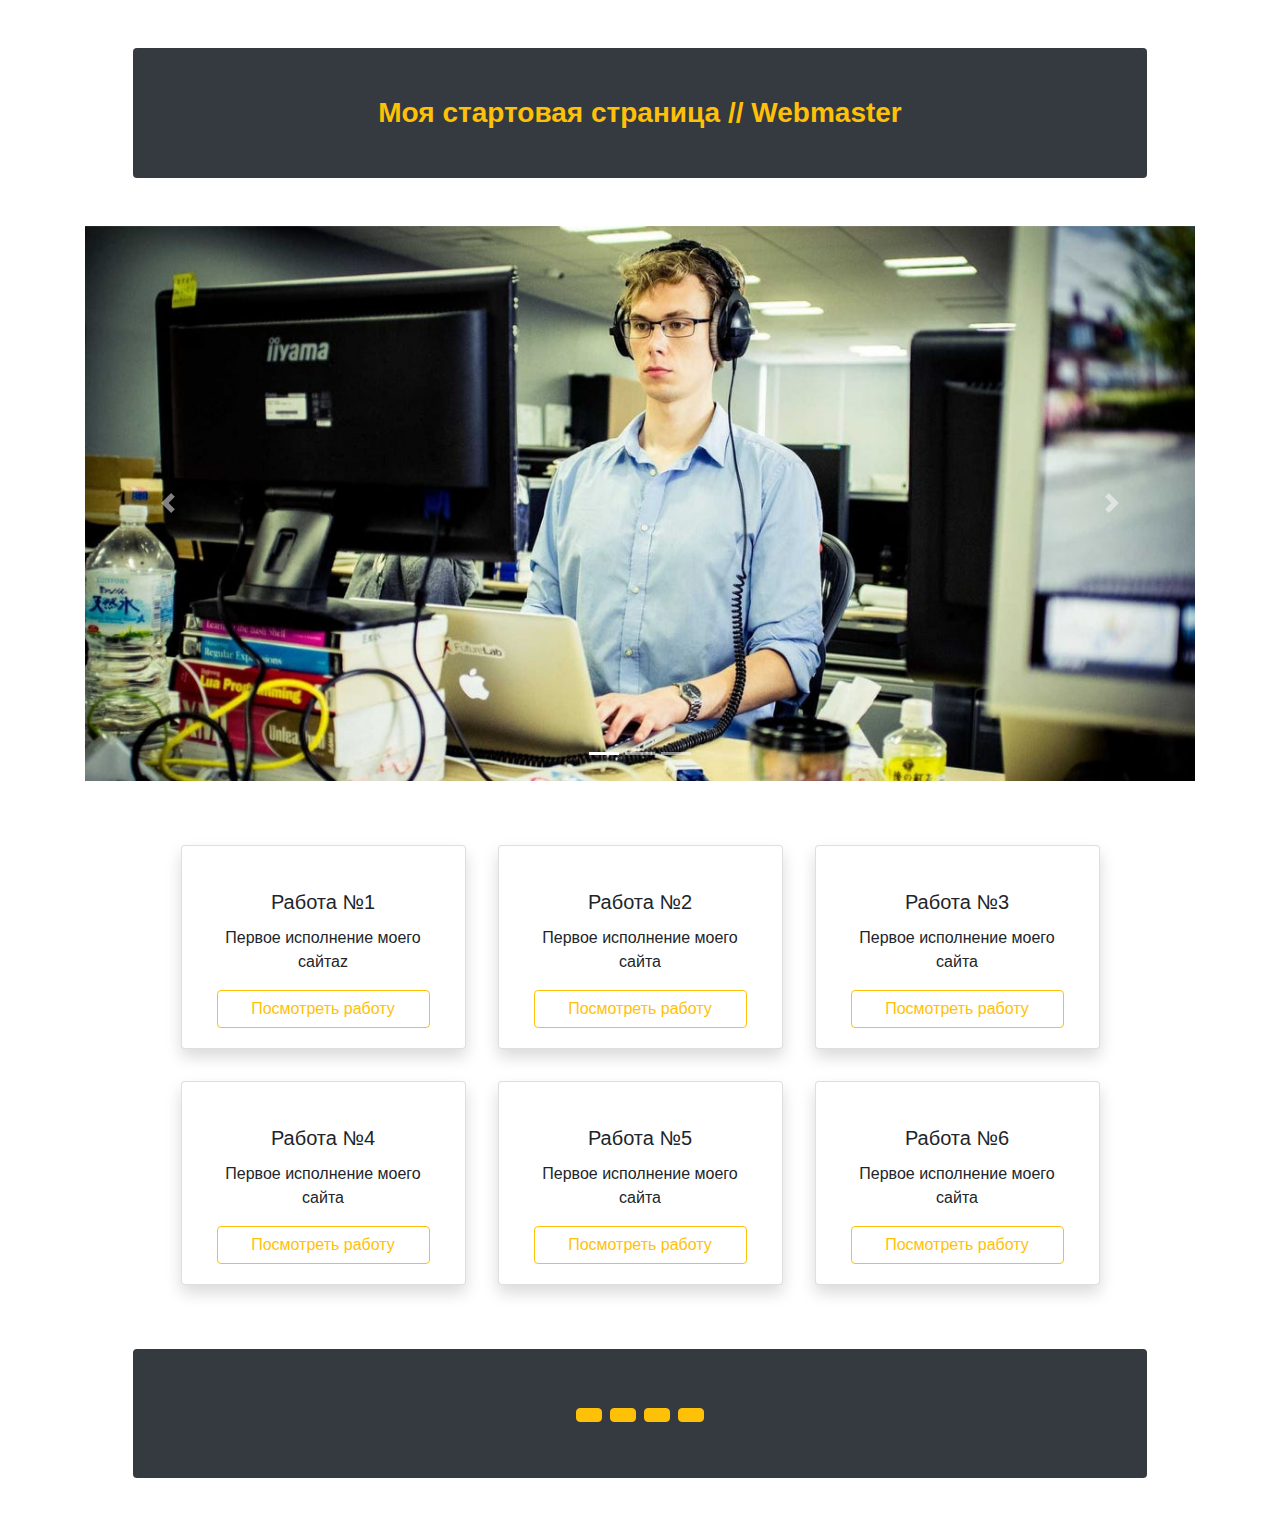
==== index.html @ 1a94fa7c "Add files via upload" ====
<!doctype html>
<html lang="ru">

<head>
  <!-- Required meta tags -->
  <meta charset="utf-8">
  <meta name="viewport" content="width=device-width, initial-scale=1, shrink-to-fit=no">

  <!-- Bootstrap CSS -->
  <link rel="stylesheet" href="https://stackpath.bootstrapcdn.com/bootstrap/4.3.1/css/bootstrap.min.css"
    integrity="sha384-ggOyR0iXCbMQv3Xipma34MD+dH/1fQ784/j6cY/iJTQUOhcWr7x9JvoRxT2MZw1T" crossorigin="anonymous">
  <!-- подключаем иконочный шрифт -->
  <link rel="stylesheet" href="https://use.fontawesome.com/releases/v5.8.1/css/all.css"
    integrity="sha384-50oBUHEmvpQ+1lW4y57PTFmhCaXp0ML5d60M1M7uH2+nqUivzIebhndOJK28anvf" crossorigin="anonymous">
  <title>Стартавая страница</title>
</head>

<body>
  <div class="container">
    <h1 class="font-weight-bold h3 text-center m-5 p-5 bg-dark text-warning rounded">
      <i class="fas fa-angle-double-left"></i>
      Моя стартовая страница // Webmaster
      <i class="fas fa-angle-double-right"></i>
    </h1>




    <div id="carouselExampleIndicators" class="carousel-fade carousel slide mb-5" data-ride="carousel">
      <ol class="carousel-indicators">
        <li data-target="#carouselExampleIndicators" data-slide-to="0" class="active"></li>
        <li data-target="#carouselExampleIndicators" data-slide-to="1"></li>
        <li data-target="#carouselExampleIndicators" data-slide-to="2"></li>
      </ol>
      <div class="carousel-inner">
        <div class="carousel-item active">
          <img src="img/1.jpg" class="d-block w-100" alt="...">
        </div>
        <div class="carousel-item">
          <img src="img/2.jpg" class="d-block w-100" alt="...">
        </div>
        <div class="carousel-item">
          <img src="img/3.jpg" class="d-block w-100" alt="...">
        </div>
      </div>
      <a class="carousel-control-prev" href="#carouselExampleIndicators" role="button" data-slide="prev">
        <span class="carousel-control-prev-icon" aria-hidden="true"></span>
        <span class="sr-only">Previous</span>
      </a>
      <a class="carousel-control-next" href="#carouselExampleIndicators" role="button" data-slide="next">
        <span class="carousel-control-next-icon" aria-hidden="true"></span>
        <span class="sr-only">Next</span>
      </a>
    </div>






    <div class="row d-flex justify-content-center">
      <div class="card col-md-3 text-center m-3 shadow">
        <i class="fas fa-address-card fa-7x mt-4 text-warning"></i>

        <div class="card-body">
          <h5 class="card-title">Работа №1</h5>
          <p class="card-text">Первое исполнение моего сайтаz</p>
          <a href="atrme16.github.io/laba6/index.html" class="stretched-link btn btn-outline-warning btn-block">Посмотреть работу</a>
        </div>
      </div>
      <div class="card col-md-3 text-center m-3 shadow">
        <i class="fas fa-address-card fa-7x mt-4 text-warning"></i>
        <div class="card-body">
          <h5 class="card-title">Работа №2</h5>
          <p class="card-text">Первое исполнение моего сайта</p>
          <a href="#" class="stretched-link btn btn-outline-warning btn-block">Посмотреть работу</a>
        </div>
      </div>
      <div class="card col-md-3 text-center m-3 shadow">
        <i class="fas fa-address-card fa-7x mt-4 text-warning"></i>
        <div class="card-body">
          <h5 class="card-title">Работа №3</h5>
          <p class="card-text">Первое исполнение моего сайта</p>
          <a href="#" class="stretched-link btn btn-outline-warning btn-block">Посмотреть работу</a>
        </div>
      </div>
      <div class="card col-md-3 text-center m-3 shadow">
        <i class="fas fa-address-card fa-7x mt-4 text-warning"></i>
        <div class="card-body">
          <h5 class="card-title">Работа №4</h5>
          <p class="card-text">Первое исполнение моего сайта</p>
          <a href="#" class="stretched-link btn btn-outline-warning btn-block">Посмотреть работу</a>
        </div>
      </div>
      <div class="card col-md-3 text-center m-3 shadow">
        <i class="fas fa-address-card fa-7x mt-4 text-warning"></i>
        <div class="card-body">
          <h5 class="card-title">Работа №5</h5>
          <p class="card-text">Первое исполнение моего сайта</p>
          <a href="#" class="stretched-link btn btn-outline-warning btn-block">Посмотреть работу</a>
        </div>
      </div>
      <div class="card col-md-3 text-center m-3 shadow">
        <i class="fas fa-address-card fa-7x mt-4 text-warning"></i>
        <div class="card-body">
          <h5 class="card-title">Работа №6</h5>
          <p class="card-text">Первое исполнение моего сайта</p>
          <a href="#" class="stretched-link btn btn-outline-warning btn-block">Посмотреть работу</a>
        </div>
      </div>
    </div>
    <footer class="font-weight-bold h3 text-center m-5 p-5 bg-dark text-warning rounded">
      <a href="#"><i class="fab fa-telegram btn btn-warning"></i></a>
      <a href="#"><i class="fab fa-vk btn btn-warning"></i></a>
      <a href="#"><i class="fab fa-youtube btn btn-warning"></i></a>
      <a href="#"><i class="fab fa-instagram btn btn-warning"></i></a>
    </footer>
  </div>


  <!-- Optional JavaScript -->
  <!-- jQuery first, then Popper.js, then Bootstrap JS -->
  <script src="https://code.jquery.com/jquery-3.3.1.slim.min.js"
    integrity="sha384-q8i/X+965DzO0rT7abK41JStQIAqVgRVzpbzo5smXKp4YfRvH+8abtTE1Pi6jizo"
    crossorigin="anonymous"></script>
  <script src="https://cdnjs.cloudflare.com/ajax/libs/popper.js/1.14.7/umd/popper.min.js"
    integrity="sha384-UO2eT0CpHqdSJQ6hJty5KVphtPhzWj9WO1clHTMGa3JDZwrnQq4sF86dIHNDz0W1"
    crossorigin="anonymous"></script>
  <script src="https://stackpath.bootstrapcdn.com/bootstrap/4.3.1/js/bootstrap.min.js"
    integrity="sha384-JjSmVgyd0p3pXB1rRibZUAYoIIy6OrQ6VrjIEaFf/nJGzIxFDsf4x0xIM+B07jRM"
    crossorigin="anonymous"></script>
</body>

</html>
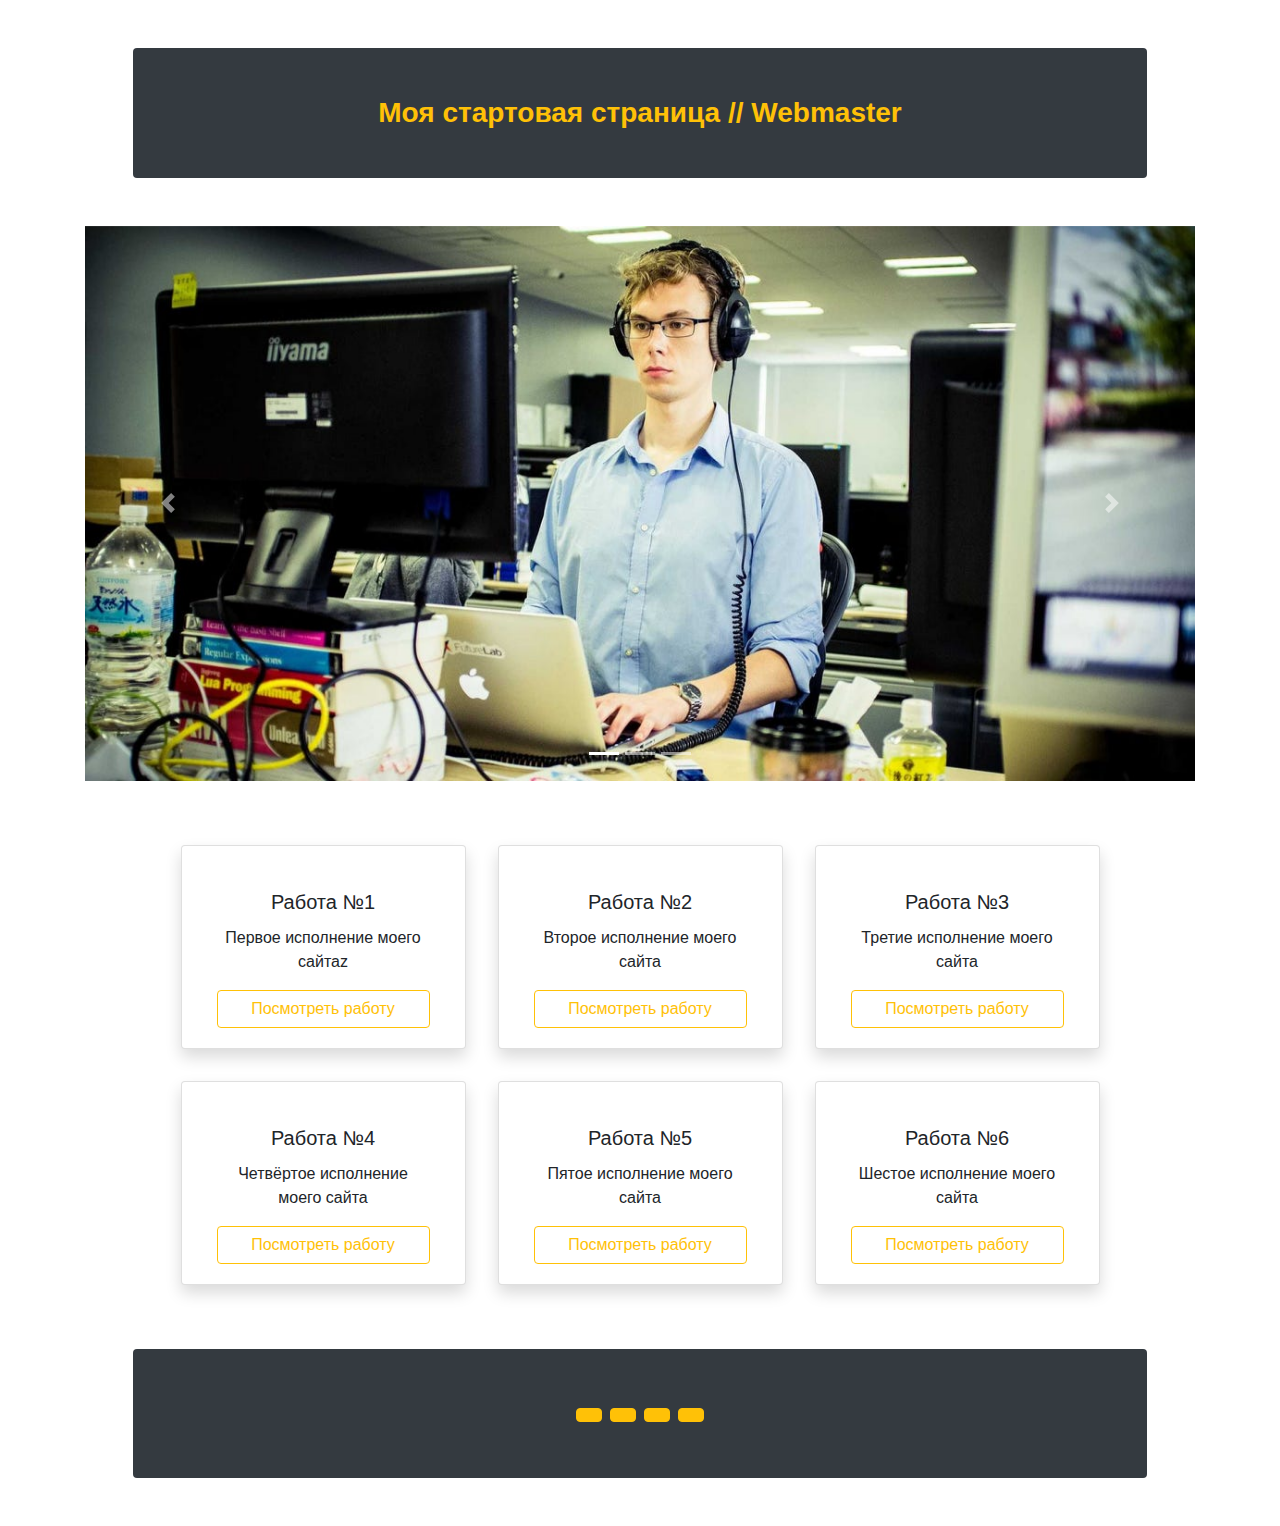
==== commit 6e352be5: "Add files via upload" ====
--- a/index.html
+++ b/index.html
@@ -72,40 +72,40 @@
         <i class="fas fa-address-card fa-7x mt-4 text-warning"></i>
         <div class="card-body">
           <h5 class="card-title">Работа №2</h5>
-          <p class="card-text">Первое исполнение моего сайта</p>
-          <a href="#" class="stretched-link btn btn-outline-warning btn-block">Посмотреть работу</a>
+          <p class="card-text">Второе исполнение моего сайта</p>
+          <a href="https://atrme16.github.io/laba7/index.html" class="stretched-link btn btn-outline-warning btn-block">Посмотреть работу</a>
         </div>
       </div>
       <div class="card col-md-3 text-center m-3 shadow">
         <i class="fas fa-address-card fa-7x mt-4 text-warning"></i>
         <div class="card-body">
           <h5 class="card-title">Работа №3</h5>
-          <p class="card-text">Первое исполнение моего сайта</p>
-          <a href="#" class="stretched-link btn btn-outline-warning btn-block">Посмотреть работу</a>
+          <p class="card-text">Третие исполнение моего сайта</p>
+          <a href="https://atrme16.github.io/laba8/index.html" class="stretched-link btn btn-outline-warning btn-block">Посмотреть работу</a>
         </div>
       </div>
       <div class="card col-md-3 text-center m-3 shadow">
         <i class="fas fa-address-card fa-7x mt-4 text-warning"></i>
         <div class="card-body">
           <h5 class="card-title">Работа №4</h5>
-          <p class="card-text">Первое исполнение моего сайта</p>
-          <a href="#" class="stretched-link btn btn-outline-warning btn-block">Посмотреть работу</a>
+          <p class="card-text">Четвёртое исполнение моего сайта</p>
+          <a href="https://atrme16.github.io/laba9/index.html" class="stretched-link btn btn-outline-warning btn-block">Посмотреть работу</a>
         </div>
       </div>
       <div class="card col-md-3 text-center m-3 shadow">
         <i class="fas fa-address-card fa-7x mt-4 text-warning"></i>
         <div class="card-body">
           <h5 class="card-title">Работа №5</h5>
-          <p class="card-text">Первое исполнение моего сайта</p>
-          <a href="#" class="stretched-link btn btn-outline-warning btn-block">Посмотреть работу</a>
+          <p class="card-text">Пятое исполнение моего сайта</p>
+          <a href="https://atrme16.github.io/laba10/index.html" class="stretched-link btn btn-outline-warning btn-block">Посмотреть работу</a>
         </div>
       </div>
       <div class="card col-md-3 text-center m-3 shadow">
         <i class="fas fa-address-card fa-7x mt-4 text-warning"></i>
         <div class="card-body">
           <h5 class="card-title">Работа №6</h5>
-          <p class="card-text">Первое исполнение моего сайта</p>
-          <a href="#" class="stretched-link btn btn-outline-warning btn-block">Посмотреть работу</a>
+          <p class="card-text">Шестое исполнение моего сайта</p>
+          <a href="atrme16.github.io/index.html" class="stretched-link btn btn-outline-warning btn-block">Посмотреть работу</a>
         </div>
       </div>
     </div>
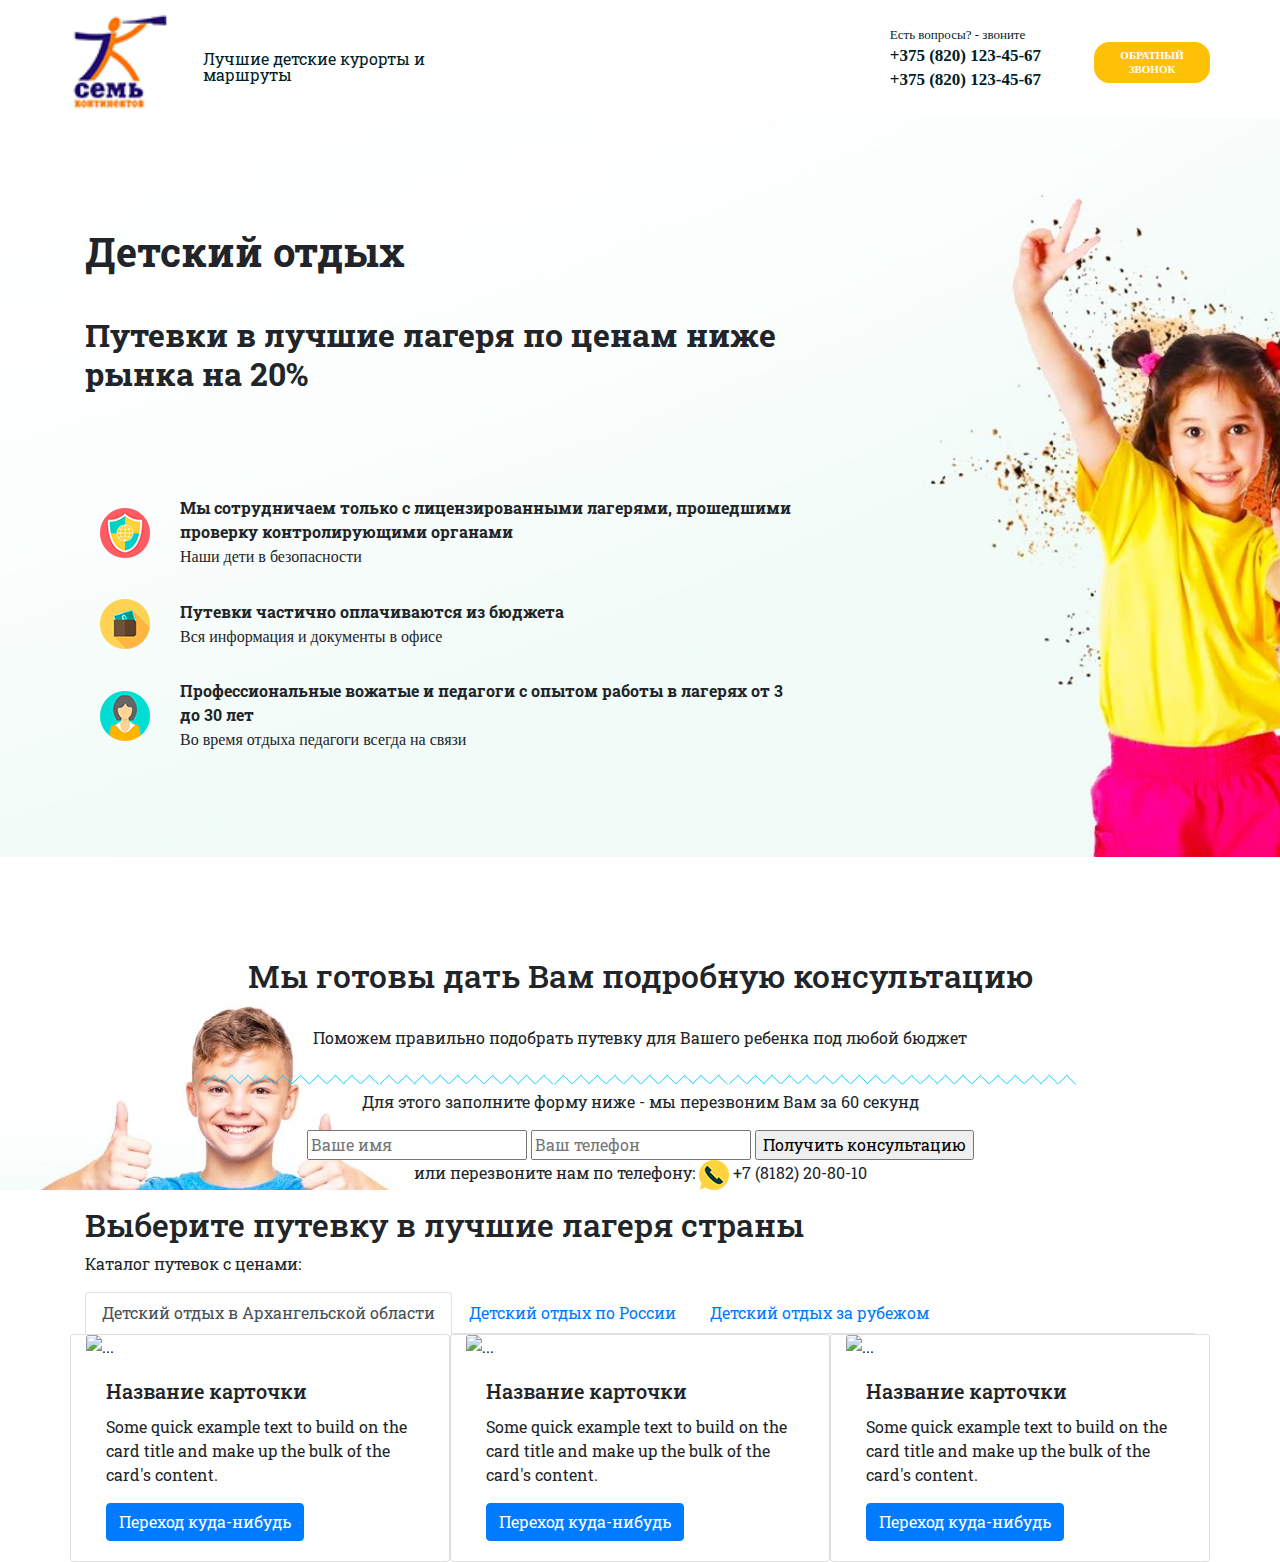
==== commit 0f4daf56: "Add files via upload" ====
--- a/index.html
+++ b/index.html
@@ -1,134 +1,338 @@
-<!doctype html>
+<!DOCTYPE html>
 <html lang="ru">
-
-<head>
-  <!-- Required meta tags -->
-  <meta charset="utf-8">
-  <meta name="viewport" content="width=device-width, initial-scale=1, shrink-to-fit=no">
-
-  <!-- Bootstrap CSS -->
-  <link rel="stylesheet" href="https://stackpath.bootstrapcdn.com/bootstrap/4.3.1/css/bootstrap.min.css"
-    integrity="sha384-ggOyR0iXCbMQv3Xipma34MD+dH/1fQ784/j6cY/iJTQUOhcWr7x9JvoRxT2MZw1T" crossorigin="anonymous">
-  <!-- подключаем иконочный шрифт -->
-  <link rel="stylesheet" href="https://use.fontawesome.com/releases/v5.8.1/css/all.css"
-    integrity="sha384-50oBUHEmvpQ+1lW4y57PTFmhCaXp0ML5d60M1M7uH2+nqUivzIebhndOJK28anvf" crossorigin="anonymous">
-  <title>Стартавая страница</title>
-</head>
-
-<body>
-  <div class="container">
-    <h1 class="font-weight-bold h3 text-center m-5 p-5 bg-dark text-warning rounded">
-      <i class="fas fa-angle-double-left"></i>
-      Моя стартовая страница // Webmaster
-      <i class="fas fa-angle-double-right"></i>
-    </h1>
-
-
-
-
-    <div id="carouselExampleIndicators" class="carousel-fade carousel slide mb-5" data-ride="carousel">
-      <ol class="carousel-indicators">
-        <li data-target="#carouselExampleIndicators" data-slide-to="0" class="active"></li>
-        <li data-target="#carouselExampleIndicators" data-slide-to="1"></li>
-        <li data-target="#carouselExampleIndicators" data-slide-to="2"></li>
-      </ol>
-      <div class="carousel-inner">
-        <div class="carousel-item active">
-          <img src="img/1.jpg" class="d-block w-100" alt="...">
-        </div>
-        <div class="carousel-item">
-          <img src="img/2.jpg" class="d-block w-100" alt="...">
-        </div>
-        <div class="carousel-item">
-          <img src="img/3.jpg" class="d-block w-100" alt="...">
-        </div>
-      </div>
-      <a class="carousel-control-prev" href="#carouselExampleIndicators" role="button" data-slide="prev">
-        <span class="carousel-control-prev-icon" aria-hidden="true"></span>
-        <span class="sr-only">Previous</span>
-      </a>
-      <a class="carousel-control-next" href="#carouselExampleIndicators" role="button" data-slide="next">
-        <span class="carousel-control-next-icon" aria-hidden="true"></span>
-        <span class="sr-only">Next</span>
-      </a>
-    </div>
-
-
-
-
-
-
-    <div class="row d-flex justify-content-center">
-      <div class="card col-md-3 text-center m-3 shadow">
-        <i class="fas fa-address-card fa-7x mt-4 text-warning"></i>
-
-        <div class="card-body">
-          <h5 class="card-title">Работа №1</h5>
-          <p class="card-text">Первое исполнение моего сайтаz</p>
-          <a href="atrme16.github.io/laba6/index.html" class="stretched-link btn btn-outline-warning btn-block">Посмотреть работу</a>
-        </div>
-      </div>
-      <div class="card col-md-3 text-center m-3 shadow">
-        <i class="fas fa-address-card fa-7x mt-4 text-warning"></i>
-        <div class="card-body">
-          <h5 class="card-title">Работа №2</h5>
-          <p class="card-text">Второе исполнение моего сайта</p>
-          <a href="https://atrme16.github.io/laba7/index.html" class="stretched-link btn btn-outline-warning btn-block">Посмотреть работу</a>
-        </div>
-      </div>
-      <div class="card col-md-3 text-center m-3 shadow">
-        <i class="fas fa-address-card fa-7x mt-4 text-warning"></i>
-        <div class="card-body">
-          <h5 class="card-title">Работа №3</h5>
-          <p class="card-text">Третие исполнение моего сайта</p>
-          <a href="https://atrme16.github.io/laba8/index.html" class="stretched-link btn btn-outline-warning btn-block">Посмотреть работу</a>
-        </div>
-      </div>
-      <div class="card col-md-3 text-center m-3 shadow">
-        <i class="fas fa-address-card fa-7x mt-4 text-warning"></i>
-        <div class="card-body">
-          <h5 class="card-title">Работа №4</h5>
-          <p class="card-text">Четвёртое исполнение моего сайта</p>
-          <a href="https://atrme16.github.io/laba9/index.html" class="stretched-link btn btn-outline-warning btn-block">Посмотреть работу</a>
-        </div>
-      </div>
-      <div class="card col-md-3 text-center m-3 shadow">
-        <i class="fas fa-address-card fa-7x mt-4 text-warning"></i>
-        <div class="card-body">
-          <h5 class="card-title">Работа №5</h5>
-          <p class="card-text">Пятое исполнение моего сайта</p>
-          <a href="https://atrme16.github.io/laba10/index.html" class="stretched-link btn btn-outline-warning btn-block">Посмотреть работу</a>
-        </div>
-      </div>
-      <div class="card col-md-3 text-center m-3 shadow">
-        <i class="fas fa-address-card fa-7x mt-4 text-warning"></i>
-        <div class="card-body">
-          <h5 class="card-title">Работа №6</h5>
-          <p class="card-text">Шестое исполнение моего сайта</p>
-          <a href="atrme16.github.io/index.html" class="stretched-link btn btn-outline-warning btn-block">Посмотреть работу</a>
+  <head>
+    <!-- Required meta tags -->
+    <meta charset="utf-8" />
+    <meta
+      name="viewport"
+      content="width=device-width, initial-scale=1, shrink-to-fit=no"
+    />
+
+    <!-- Bootstrap CSS -->
+    <link
+      rel="stylesheet"
+      href="https://stackpath.bootstrapcdn.com/bootstrap/4.4.1/css/bootstrap.min.css"
+      integrity="sha384-Vkoo8x4CGsO3+Hhxv8T/Q5PaXtkKtu6ug5TOeNV6gBiFeWPGFN9MuhOf23Q9Ifjh"
+      crossorigin="anonymous"
+    />
+
+    <!-- подключаем шрифт Google  -->
+    <link
+      href="https://fonts.googleapis.com/css2?family=Roboto+Slab:wght@900&display=swap"
+      rel="stylesheet"
+    />
+
+    <link rel="stylesheet" href="css/main.css" />
+
+    <!-- подключаю favicon -->
+    <link rel="icon" href="/favicon.ico" type="image/x-icon" />
+    <link rel="shortcut icon" href="/favicon.ico" type="image/x-icon" />
+
+    <title>Лучшие детские курорты и маршруты</title>
+  </head>
+
+  <body>
+    <!-- ============================================== start first -->
+    <div class="container first">
+      <div class="row justify-content-between align-items-center">
+        <div class="itemL">
+          <div class="row">
+            <div class="logo">
+              <a href="#">
+                <div class="row align-items-center">
+                  <img src="img/logo_7_kont_535.png" alt="" class="col-4" />
+                  <span class="col-8"> Лучшие детские курорты и маршруты</span>
+                </div>
+              </a>
+            </div>
+          </div>
+        </div>
+        <div class="itemR">
+          <div class="row">
+            <div class="phone col-7">
+              <p class="quest">Есть вопросы? - звоните</p>
+              <p><a href="tel:+3758201234567">+375 (820) 123-45-67</a></p>
+              <p><a href="tel:+3758201234567">+375 (820) 123-45-67</a></p>
+            </div>
+            <div class="call col-5">
+              <a href="#" class="btn btn-warning">ОБРАТНЫЙ ЗВОНОК</a>
+            </div>
+          </div>
         </div>
       </div>
     </div>
-    <footer class="font-weight-bold h3 text-center m-5 p-5 bg-dark text-warning rounded">
-      <a href="#"><i class="fab fa-telegram btn btn-warning"></i></a>
-      <a href="#"><i class="fab fa-vk btn btn-warning"></i></a>
-      <a href="#"><i class="fab fa-youtube btn btn-warning"></i></a>
-      <a href="#"><i class="fab fa-instagram btn btn-warning"></i></a>
-    </footer>
-  </div>
-
-
-  <!-- Optional JavaScript -->
-  <!-- jQuery first, then Popper.js, then Bootstrap JS -->
-  <script src="https://code.jquery.com/jquery-3.3.1.slim.min.js"
-    integrity="sha384-q8i/X+965DzO0rT7abK41JStQIAqVgRVzpbzo5smXKp4YfRvH+8abtTE1Pi6jizo"
-    crossorigin="anonymous"></script>
-  <script src="https://cdnjs.cloudflare.com/ajax/libs/popper.js/1.14.7/umd/popper.min.js"
-    integrity="sha384-UO2eT0CpHqdSJQ6hJty5KVphtPhzWj9WO1clHTMGa3JDZwrnQq4sF86dIHNDz0W1"
-    crossorigin="anonymous"></script>
-  <script src="https://stackpath.bootstrapcdn.com/bootstrap/4.3.1/js/bootstrap.min.js"
-    integrity="sha384-JjSmVgyd0p3pXB1rRibZUAYoIIy6OrQ6VrjIEaFf/nJGzIxFDsf4x0xIM+B07jRM"
-    crossorigin="anonymous"></script>
-</body>
-
-</html>+    <!-- ================================================== start bilbord -->
+    <div class="container-fluid bilbord">
+      <div class="container">
+        <div class="wraperMilenium">
+          <h1>Детский отдых</h1>
+          <h2>Путевки в лучшие лагеря по ценам ниже рынка на 20%</h2>
+          <div class="wrapperTab">
+            <table>
+              <tr>
+                <td><img src="img/shield.png" alt="" /></td>
+                <td>
+                  <strong>
+                    Мы сотрудничаем только с лицензированными лагерями,
+                    прошедшими проверку контролирующими органами</strong
+                  >
+                  <br />
+                  <span class="meText">Наши дети в безопасности</span>
+                </td>
+              </tr>
+              <tr>
+                <td><img src="img/wallet.png" alt="" /></td>
+                <td>
+                  <strong>Путевки частично оплачиваются из бюджета</strong>
+                  <br />
+                  <span class="meText">
+                    Вся информация и документы в офисе</span
+                  >
+                </td>
+              </tr>
+              <tr>
+                <td>
+                  <img src="img/girl.png" alt="" />
+                </td>
+                <td>
+                  <strong
+                    >Профессиональные вожатые и педагоги с опытом работы в
+                    лагерях от 3 до 30 лет</strong
+                  >
+                  <br />
+                  <span class="meText"
+                    >Во время отдыха педагоги всегда на связи</span
+                  >
+                </td>
+              </tr>
+            </table>
+          </div>
+        </div>
+      </div>
+    </div>
+
+    <!-- ------------------------------- форма заказ 1 ----------------- -->
+    <div class="container-fluide zakaz">
+      <div class="container">
+        <h2>Мы готовы дать Вам подробную консультацию</h2>
+        <p>
+          Поможем правильно подобрать путевку для Вашего ребенка под любой
+          бюджет
+        </p>
+        <img src="img/line.png" alt="" />
+
+        <form action="#" method="POST">
+          <p>Для этого заполните форму ниже - мы перезвоним Вам за 60 секунд</p>
+          <input
+            type="text"
+            id="zname"
+            class="zname"
+            name="zname"
+            placeholder="Ваше имя"
+          />
+          <input
+            type="tel"
+            id="ztel"
+            class="ztel"
+            name="ztel"
+            placeholder="Ваш телефон"
+          />
+          <input type="submit" value="Получить консультацию" class="zsubmit" />
+        </form>
+        <p class="meClass">
+          или перезвоните нам по телефону:
+          <img src="img/mobile-phone.png" alt="" class="zmobil" />
+          <span>+7 (8182) 20-80-10 </span>
+        </p>
+      </div>
+    </div>
+    <!-- -------------------------------- start voucher camp ----------------- -->
+    <div class="container voucherCamp">
+      <h2>Выберите путевку в лучшие лагеря страны</h2>
+      <p>Каталог путевок с ценами:</p>
+      <ul class="nav nav-tabs" id="myTab" role="tablist">
+        <li class="nav-item" role="presentation">
+          <a
+            class="nav-link active"
+            id="home-tab"
+            data-toggle="tab"
+            href="#home"
+            role="tab"
+            aria-controls="home"
+            aria-selected="true"
+            >Детский отдых в Архангельской области
+          </a>
+        </li>
+        <li class="nav-item" role="presentation">
+          <a
+            class="nav-link"
+            id="profile-tab"
+            data-toggle="tab"
+            href="#profile"
+            role="tab"
+            aria-controls="profile"
+            aria-selected="false"
+            >Детский отдых по России</a
+          >
+        </li>
+        <li class="nav-item" role="presentation">
+          <a
+            class="nav-link"
+            id="contact-tab"
+            data-toggle="tab"
+            href="#contact"
+            role="tab"
+            aria-controls="contact"
+            aria-selected="false"
+            >Детский отдых за рубежом</a
+          >
+        </li>
+      </ul>
+      <div class="tab-content" id="myTabContent">
+        <div
+          class="tab-pane fade show active"
+          id="home"
+          role="tabpanel"
+          aria-labelledby="home-tab"
+        >
+          <div class="row">
+            <div class="card itemCard1 col-4">
+              <img src="img/children1.jpeg" class="card-img-top" alt="..." />
+              <div class="card-body">
+                <h5 class="card-title">Название карточки</h5>
+                <p class="card-text">
+                  Some quick example text to build on the card title and make up
+                  the bulk of the card's content.
+                </p>
+                <a href="#" class="btn btn-primary">Переход куда-нибудь</a>
+              </div>
+            </div>
+            <div class="card itemCard2 col-4">
+              <img src="img/children1.jpeg" class="card-img-top" alt="..." />
+              <div class="card-body">
+                <h5 class="card-title">Название карточки</h5>
+                <p class="card-text">
+                  Some quick example text to build on the card title and make up
+                  the bulk of the card's content.
+                </p>
+                <a href="#" class="btn btn-primary">Переход куда-нибудь</a>
+              </div>
+            </div>
+            <div class="card itemCard3 col-4">
+              <img src="img/children1.jpeg" class="card-img-top" alt="..." />
+              <div class="card-body">
+                <h5 class="card-title">Название карточки</h5>
+                <p class="card-text">
+                  Some quick example text to build on the card title and make up
+                  the bulk of the card's content.
+                </p>
+                <a href="#" class="btn btn-primary">Переход куда-нибудь</a>
+              </div>
+            </div>
+          </div>
+        </div>
+        <div
+          class="tab-pane fade"
+          id="profile"
+          role="tabpanel"
+          aria-labelledby="profile-tab"
+        >
+          <div class="row">
+            <div class="card itemCard1 col-4">
+              <img src="img/children1.jpeg" class="card-img-top" alt="..." />
+              <div class="card-body">
+                <h5 class="card-title">Название карточки</h5>
+                <p class="card-text">
+                  Some quick example text to build on the card title and make up
+                  the bulk of the card's content.
+                </p>
+                <a href="#" class="btn btn-primary">Переход куда-нибудь</a>
+              </div>
+            </div>
+            <div class="card itemCard2 col-4">
+              <img src="img/children1.jpeg" class="card-img-top" alt="..." />
+              <div class="card-body">
+                <h5 class="card-title">Название карточки</h5>
+                <p class="card-text">
+                  Some quick example text to build on the card title and make up
+                  the bulk of the card's content.
+                </p>
+                <a href="#" class="btn btn-primary">Переход куда-нибудь</a>
+              </div>
+            </div>
+            <div class="card itemCard3 col-4">
+              <img src="img/children1.jpeg" class="card-img-top" alt="..." />
+              <div class="card-body">
+                <h5 class="card-title">Название карточки</h5>
+                <p class="card-text">
+                  Some quick example text to build on the card title and make up
+                  the bulk of the card's content.
+                </p>
+                <a href="#" class="btn btn-primary">Переход куда-нибудь</a>
+              </div>
+            </div>
+          </div>
+        </div>
+        <div
+          class="tab-pane fade"
+          id="contact"
+          role="tabpanel"
+          aria-labelledby="contact-tab"
+        >
+          <div class="row">
+            <div class="card itemCard1 col-4">
+              <img src="img/children1.jpeg" class="card-img-top" alt="..." />
+              <div class="card-body">
+                <h5 class="card-title">Название карточки</h5>
+                <p class="card-text">
+                  Some quick example text to build on the card title and make up
+                  the bulk of the card's content.
+                </p>
+                <a href="#" class="btn btn-primary">Переход куда-нибудь</a>
+              </div>
+            </div>
+            <div class="card itemCard2 col-4">
+              <img src="img/children1.jpeg" class="card-img-top" alt="..." />
+              <div class="card-body">
+                <h5 class="card-title">Название карточки</h5>
+                <p class="card-text">
+                  Some quick example text to build on the card title and make up
+                  the bulk of the card's content.
+                </p>
+                <a href="#" class="btn btn-primary">Переход куда-нибудь</a>
+              </div>
+            </div>
+            <div class="card itemCard3 col-4">
+              <img src="img/children1.jpeg" class="card-img-top" alt="..." />
+              <div class="card-body">
+                <h5 class="card-title">Название карточки</h5>
+                <p class="card-text">
+                  Some quick example text to build on the card title and make up
+                  the bulk of the card's content.
+                </p>
+                <a href="#" class="btn btn-primary">Переход куда-нибудь</a>
+              </div>
+            </div>
+          </div>
+        </div>
+      </div>
+    </div>
+    <!-- Optional JavaScript -->
+    <!-- jQuery first, then Popper.js, then Bootstrap JS -->
+    <script
+      src="https://code.jquery.com/jquery-3.4.1.slim.min.js"
+      integrity="sha384-J6qa4849blE2+poT4WnyKhv5vZF5SrPo0iEjwBvKU7imGFAV0wwj1yYfoRSJoZ+n"
+      crossorigin="anonymous"
+    ></script>
+    <script
+      src="https://cdn.jsdelivr.net/npm/popper.js@1.16.0/dist/umd/popper.min.js"
+      integrity="sha384-Q6E9RHvbIyZFJoft+2mJbHaEWldlvI9IOYy5n3zV9zzTtmI3UksdQRVvoxMfooAo"
+      crossorigin="anonymous"
+    ></script>
+    <script
+      src="https://stackpath.bootstrapcdn.com/bootstrap/4.4.1/js/bootstrap.min.js"
+      integrity="sha384-wfSDF2E50Y2D1uUdj0O3uMBJnjuUD4Ih7YwaYd1iqfktj0Uod8GCExl3Og8ifwB6"
+      crossorigin="anonymous"
+    ></script>
+  </body>
+</html>
--- a/css/main.css
+++ b/css/main.css
@@ -0,0 +1,110 @@
+/* общие настройка страницы -------------------------------- */
+body,
+* {
+  font-family: "Roboto Slab", serif;
+  font-size: 16px;
+}
+/* первая секция -------------------------------- */
+.logo a {
+  font-family: "Verdana";
+  font-size: 12px;
+  line-height: 16px;
+  font-weight: 400;
+  color: #001e28;
+  float: left;
+}
+
+.logo a:hover {
+  text-decoration: none;
+}
+
+.logo span {
+  padding-top: 15px;
+}
+
+.phone .quest {
+  font-family: "Verdana";
+  font-size: 13px;
+  line-height: 1.2em;
+  font-weight: 300;
+  color: #001e28;
+}
+
+.phone a {
+  font-family: "Roboto";
+  font-size: 17px;
+  line-height: 1.2em;
+  font-weight: 700;
+  color: #001e28;
+}
+
+.phone p {
+  margin: 0;
+}
+
+.call a {
+  font-family: "Verdana";
+  font-size: 11px;
+  line-height: 1.2em;
+  font-weight: 700;
+  color: #ffffff;
+  border-radius: 15px;
+  margin-top: 15px;
+}
+/* билборд -------------------------------- */
+.bilbord {
+  background-image: url("../img/safe_image_fon.jpg");
+  background-repeat: no-repeat;
+  background-size: cover;
+}
+
+.wraperMilenium {
+  max-width: 65%;
+}
+
+.wraperMilenium img {
+  /* padding: 0;
+  width: 50px !important;
+  height: 50px !important; */
+}
+
+.wraperMilenium li {
+  list-style-image: url("../img/girl.png");
+}
+
+.wraperMilenium h1,
+.wraperMilenium h2 {
+  font-weight: bold;
+}
+
+.wraperMilenium h1 {
+  padding-top: 110px;
+}
+
+.wraperMilenium h2 {
+  margin-top: 40px;
+}
+
+.wrapperTab {
+  padding: 80px 0 90px 0;
+}
+
+.wraperMilenium table td {
+  padding: 15px;
+}
+
+.meText {
+  font-family: "Verdana";
+}
+
+/* форма заказа -------------------------------- */
+.zakaz {
+  background-image: url("../img/safe_image.jpg");
+  background-repeat: no-repeat;
+  background-size: cover;
+  text-align: center;
+}
+
+.zakaz h2 {
+  margin: 100px auto 30px auto;
+}
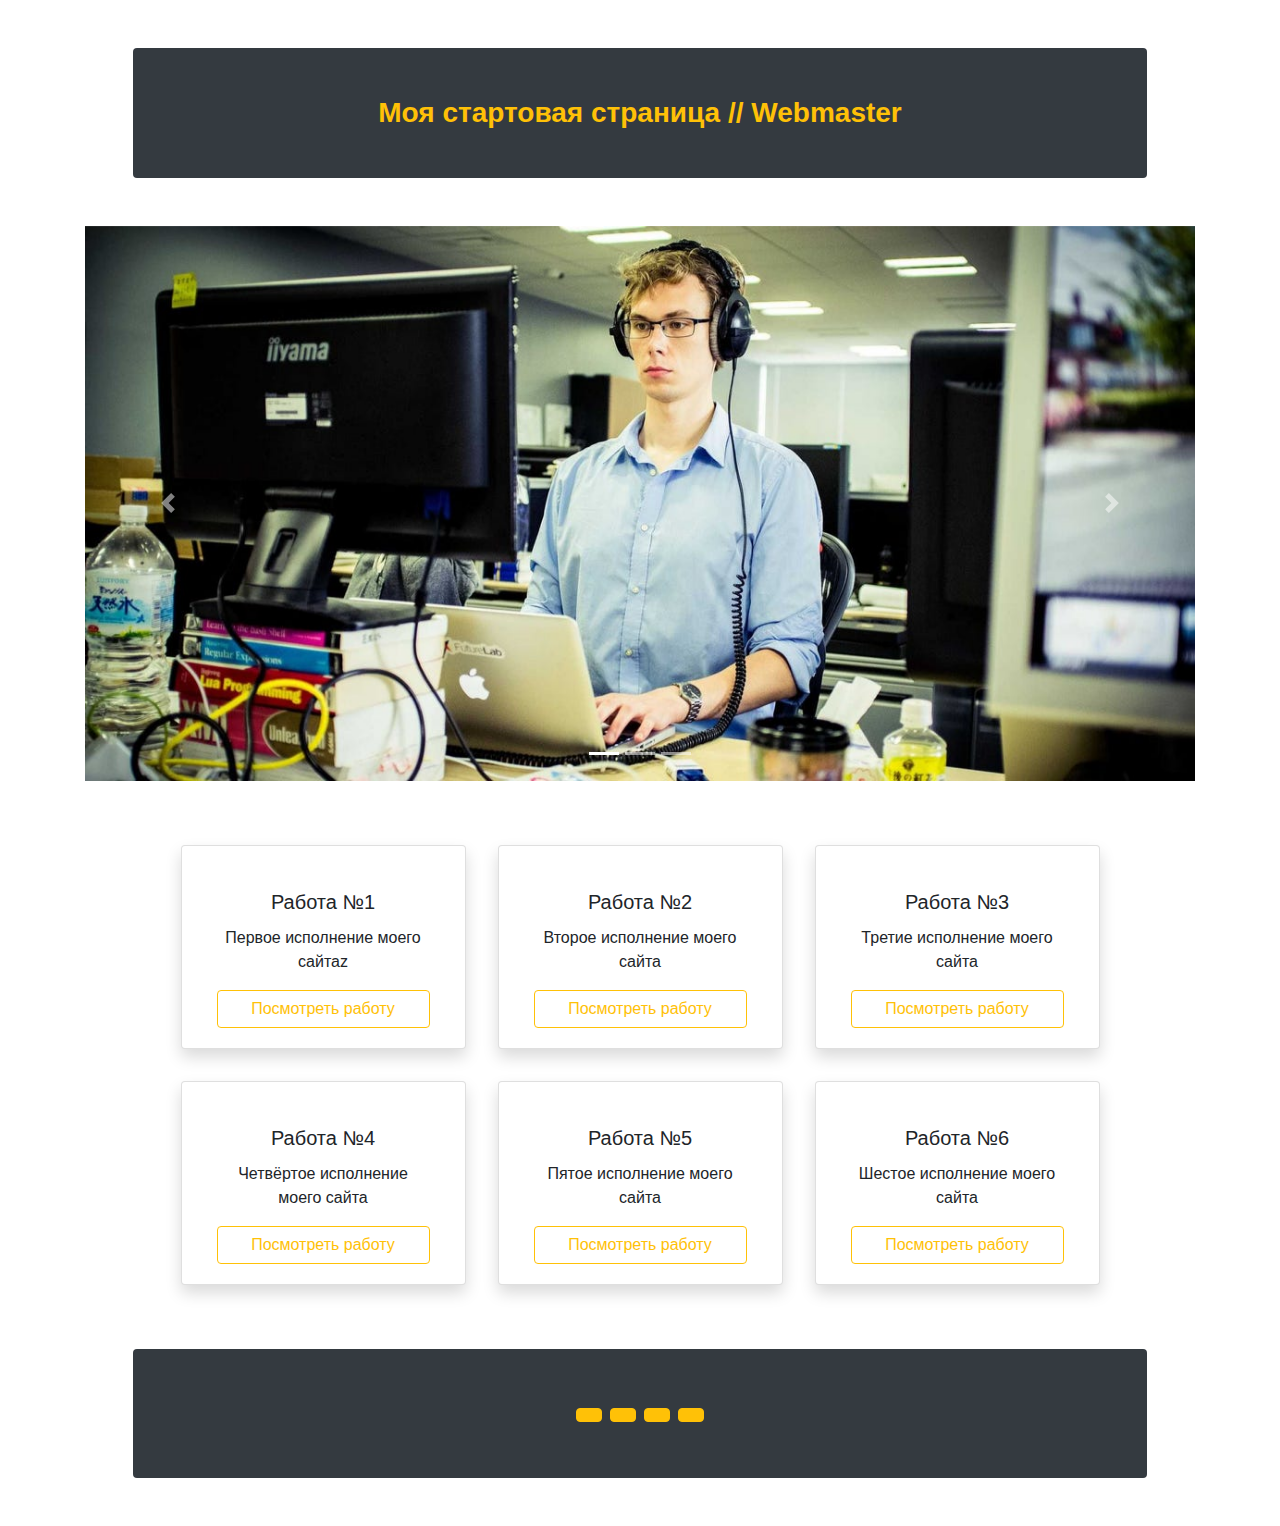
==== commit 5d941410: "Add files via upload" ====
--- a/index.html
+++ b/index.html
@@ -1,338 +1,134 @@
-<!DOCTYPE html>
+<!doctype html>
 <html lang="ru">
-  <head>
-    <!-- Required meta tags -->
-    <meta charset="utf-8" />
-    <meta
-      name="viewport"
-      content="width=device-width, initial-scale=1, shrink-to-fit=no"
-    />
 
-    <!-- Bootstrap CSS -->
-    <link
-      rel="stylesheet"
-      href="https://stackpath.bootstrapcdn.com/bootstrap/4.4.1/css/bootstrap.min.css"
-      integrity="sha384-Vkoo8x4CGsO3+Hhxv8T/Q5PaXtkKtu6ug5TOeNV6gBiFeWPGFN9MuhOf23Q9Ifjh"
-      crossorigin="anonymous"
-    />
+<head>
+  <!-- Required meta tags -->
+  <meta charset="utf-8">
+  <meta name="viewport" content="width=device-width, initial-scale=1, shrink-to-fit=no">
 
-    <!-- подключаем шрифт Google  -->
-    <link
-      href="https://fonts.googleapis.com/css2?family=Roboto+Slab:wght@900&display=swap"
-      rel="stylesheet"
-    />
+  <!-- Bootstrap CSS -->
+  <link rel="stylesheet" href="https://stackpath.bootstrapcdn.com/bootstrap/4.3.1/css/bootstrap.min.css"
+    integrity="sha384-ggOyR0iXCbMQv3Xipma34MD+dH/1fQ784/j6cY/iJTQUOhcWr7x9JvoRxT2MZw1T" crossorigin="anonymous">
+  <!-- подключаем иконочный шрифт -->
+  <link rel="stylesheet" href="https://use.fontawesome.com/releases/v5.8.1/css/all.css"
+    integrity="sha384-50oBUHEmvpQ+1lW4y57PTFmhCaXp0ML5d60M1M7uH2+nqUivzIebhndOJK28anvf" crossorigin="anonymous">
+  <title>Стартавая страница</title>
+</head>
 
-    <link rel="stylesheet" href="css/main.css" />
+<body>
+  <div class="container">
+    <h1 class="font-weight-bold h3 text-center m-5 p-5 bg-dark text-warning rounded">
+      <i class="fas fa-angle-double-left"></i>
+      Моя стартовая страница // Webmaster
+      <i class="fas fa-angle-double-right"></i>
+    </h1>
 
-    <!-- подключаю favicon -->
-    <link rel="icon" href="/favicon.ico" type="image/x-icon" />
-    <link rel="shortcut icon" href="/favicon.ico" type="image/x-icon" />
 
-    <title>Лучшие детские курорты и маршруты</title>
-  </head>
 
-  <body>
-    <!-- ============================================== start first -->
-    <div class="container first">
-      <div class="row justify-content-between align-items-center">
-        <div class="itemL">
-          <div class="row">
-            <div class="logo">
-              <a href="#">
-                <div class="row align-items-center">
-                  <img src="img/logo_7_kont_535.png" alt="" class="col-4" />
-                  <span class="col-8"> Лучшие детские курорты и маршруты</span>
-                </div>
-              </a>
-            </div>
-          </div>
+
+    <div id="carouselExampleIndicators" class="carousel-fade carousel slide mb-5" data-ride="carousel">
+      <ol class="carousel-indicators">
+        <li data-target="#carouselExampleIndicators" data-slide-to="0" class="active"></li>
+        <li data-target="#carouselExampleIndicators" data-slide-to="1"></li>
+        <li data-target="#carouselExampleIndicators" data-slide-to="2"></li>
+      </ol>
+      <div class="carousel-inner">
+        <div class="carousel-item active">
+          <img src="img/1.jpg" class="d-block w-100" alt="...">
         </div>
-        <div class="itemR">
-          <div class="row">
-            <div class="phone col-7">
-              <p class="quest">Есть вопросы? - звоните</p>
-              <p><a href="tel:+3758201234567">+375 (820) 123-45-67</a></p>
-              <p><a href="tel:+3758201234567">+375 (820) 123-45-67</a></p>
-            </div>
-            <div class="call col-5">
-              <a href="#" class="btn btn-warning">ОБРАТНЫЙ ЗВОНОК</a>
-            </div>
-          </div>
+        <div class="carousel-item">
+          <img src="img/2.jpg" class="d-block w-100" alt="...">
+        </div>
+        <div class="carousel-item">
+          <img src="img/3.jpg" class="d-block w-100" alt="...">
+        </div>
+      </div>
+      <a class="carousel-control-prev" href="#carouselExampleIndicators" role="button" data-slide="prev">
+        <span class="carousel-control-prev-icon" aria-hidden="true"></span>
+        <span class="sr-only">Previous</span>
+      </a>
+      <a class="carousel-control-next" href="#carouselExampleIndicators" role="button" data-slide="next">
+        <span class="carousel-control-next-icon" aria-hidden="true"></span>
+        <span class="sr-only">Next</span>
+      </a>
+    </div>
+
+
+
+
+
+
+    <div class="row d-flex justify-content-center">
+      <div class="card col-md-3 text-center m-3 shadow">
+        <i class="fas fa-address-card fa-7x mt-4 text-warning"></i>
+
+        <div class="card-body">
+          <h5 class="card-title">Работа №1</h5>
+          <p class="card-text">Первое исполнение моего сайтаz</p>
+          <a href="atrme16.github.io/laba6/index.html" class="stretched-link btn btn-outline-warning btn-block">Посмотреть работу</a>
+        </div>
+      </div>
+      <div class="card col-md-3 text-center m-3 shadow">
+        <i class="fas fa-address-card fa-7x mt-4 text-warning"></i>
+        <div class="card-body">
+          <h5 class="card-title">Работа №2</h5>
+          <p class="card-text">Второе исполнение моего сайта</p>
+          <a href="https://atrme16.github.io/laba7/index.html" class="stretched-link btn btn-outline-warning btn-block">Посмотреть работу</a>
+        </div>
+      </div>
+      <div class="card col-md-3 text-center m-3 shadow">
+        <i class="fas fa-address-card fa-7x mt-4 text-warning"></i>
+        <div class="card-body">
+          <h5 class="card-title">Работа №3</h5>
+          <p class="card-text">Третие исполнение моего сайта</p>
+          <a href="https://atrme16.github.io/laba8/index.html" class="stretched-link btn btn-outline-warning btn-block">Посмотреть работу</a>
+        </div>
+      </div>
+      <div class="card col-md-3 text-center m-3 shadow">
+        <i class="fas fa-address-card fa-7x mt-4 text-warning"></i>
+        <div class="card-body">
+          <h5 class="card-title">Работа №4</h5>
+          <p class="card-text">Четвёртое исполнение моего сайта</p>
+          <a href="https://atrme16.github.io/laba9/index.html" class="stretched-link btn btn-outline-warning btn-block">Посмотреть работу</a>
+        </div>
+      </div>
+      <div class="card col-md-3 text-center m-3 shadow">
+        <i class="fas fa-address-card fa-7x mt-4 text-warning"></i>
+        <div class="card-body">
+          <h5 class="card-title">Работа №5</h5>
+          <p class="card-text">Пятое исполнение моего сайта</p>
+          <a href="https://atrme16.github.io/laba10/index.html" class="stretched-link btn btn-outline-warning btn-block">Посмотреть работу</a>
+        </div>
+      </div>
+      <div class="card col-md-3 text-center m-3 shadow">
+        <i class="fas fa-address-card fa-7x mt-4 text-warning"></i>
+        <div class="card-body">
+          <h5 class="card-title">Работа №6</h5>
+          <p class="card-text">Шестое исполнение моего сайта</p>
+          <a href="atrme16.github.io/index.html" class="stretched-link btn btn-outline-warning btn-block">Посмотреть работу</a>
         </div>
       </div>
     </div>
-    <!-- ================================================== start bilbord -->
-    <div class="container-fluid bilbord">
-      <div class="container">
-        <div class="wraperMilenium">
-          <h1>Детский отдых</h1>
-          <h2>Путевки в лучшие лагеря по ценам ниже рынка на 20%</h2>
-          <div class="wrapperTab">
-            <table>
-              <tr>
-                <td><img src="img/shield.png" alt="" /></td>
-                <td>
-                  <strong>
-                    Мы сотрудничаем только с лицензированными лагерями,
-                    прошедшими проверку контролирующими органами</strong
-                  >
-                  <br />
-                  <span class="meText">Наши дети в безопасности</span>
-                </td>
-              </tr>
-              <tr>
-                <td><img src="img/wallet.png" alt="" /></td>
-                <td>
-                  <strong>Путевки частично оплачиваются из бюджета</strong>
-                  <br />
-                  <span class="meText">
-                    Вся информация и документы в офисе</span
-                  >
-                </td>
-              </tr>
-              <tr>
-                <td>
-                  <img src="img/girl.png" alt="" />
-                </td>
-                <td>
-                  <strong
-                    >Профессиональные вожатые и педагоги с опытом работы в
-                    лагерях от 3 до 30 лет</strong
-                  >
-                  <br />
-                  <span class="meText"
-                    >Во время отдыха педагоги всегда на связи</span
-                  >
-                </td>
-              </tr>
-            </table>
-          </div>
-        </div>
-      </div>
-    </div>
+    <footer class="font-weight-bold h3 text-center m-5 p-5 bg-dark text-warning rounded">
+      <a href="#"><i class="fab fa-telegram btn btn-warning"></i></a>
+      <a href="#"><i class="fab fa-vk btn btn-warning"></i></a>
+      <a href="#"><i class="fab fa-youtube btn btn-warning"></i></a>
+      <a href="#"><i class="fab fa-instagram btn btn-warning"></i></a>
+    </footer>
+  </div>
 
-    <!-- ------------------------------- форма заказ 1 ----------------- -->
-    <div class="container-fluide zakaz">
-      <div class="container">
-        <h2>Мы готовы дать Вам подробную консультацию</h2>
-        <p>
-          Поможем правильно подобрать путевку для Вашего ребенка под любой
-          бюджет
-        </p>
-        <img src="img/line.png" alt="" />
 
-        <form action="#" method="POST">
-          <p>Для этого заполните форму ниже - мы перезвоним Вам за 60 секунд</p>
-          <input
-            type="text"
-            id="zname"
-            class="zname"
-            name="zname"
-            placeholder="Ваше имя"
-          />
-          <input
-            type="tel"
-            id="ztel"
-            class="ztel"
-            name="ztel"
-            placeholder="Ваш телефон"
-          />
-          <input type="submit" value="Получить консультацию" class="zsubmit" />
-        </form>
-        <p class="meClass">
-          или перезвоните нам по телефону:
-          <img src="img/mobile-phone.png" alt="" class="zmobil" />
-          <span>+7 (8182) 20-80-10 </span>
-        </p>
-      </div>
-    </div>
-    <!-- -------------------------------- start voucher camp ----------------- -->
-    <div class="container voucherCamp">
-      <h2>Выберите путевку в лучшие лагеря страны</h2>
-      <p>Каталог путевок с ценами:</p>
-      <ul class="nav nav-tabs" id="myTab" role="tablist">
-        <li class="nav-item" role="presentation">
-          <a
-            class="nav-link active"
-            id="home-tab"
-            data-toggle="tab"
-            href="#home"
-            role="tab"
-            aria-controls="home"
-            aria-selected="true"
-            >Детский отдых в Архангельской области
-          </a>
-        </li>
-        <li class="nav-item" role="presentation">
-          <a
-            class="nav-link"
-            id="profile-tab"
-            data-toggle="tab"
-            href="#profile"
-            role="tab"
-            aria-controls="profile"
-            aria-selected="false"
-            >Детский отдых по России</a
-          >
-        </li>
-        <li class="nav-item" role="presentation">
-          <a
-            class="nav-link"
-            id="contact-tab"
-            data-toggle="tab"
-            href="#contact"
-            role="tab"
-            aria-controls="contact"
-            aria-selected="false"
-            >Детский отдых за рубежом</a
-          >
-        </li>
-      </ul>
-      <div class="tab-content" id="myTabContent">
-        <div
-          class="tab-pane fade show active"
-          id="home"
-          role="tabpanel"
-          aria-labelledby="home-tab"
-        >
-          <div class="row">
-            <div class="card itemCard1 col-4">
-              <img src="img/children1.jpeg" class="card-img-top" alt="..." />
-              <div class="card-body">
-                <h5 class="card-title">Название карточки</h5>
-                <p class="card-text">
-                  Some quick example text to build on the card title and make up
-                  the bulk of the card's content.
-                </p>
-                <a href="#" class="btn btn-primary">Переход куда-нибудь</a>
-              </div>
-            </div>
-            <div class="card itemCard2 col-4">
-              <img src="img/children1.jpeg" class="card-img-top" alt="..." />
-              <div class="card-body">
-                <h5 class="card-title">Название карточки</h5>
-                <p class="card-text">
-                  Some quick example text to build on the card title and make up
-                  the bulk of the card's content.
-                </p>
-                <a href="#" class="btn btn-primary">Переход куда-нибудь</a>
-              </div>
-            </div>
-            <div class="card itemCard3 col-4">
-              <img src="img/children1.jpeg" class="card-img-top" alt="..." />
-              <div class="card-body">
-                <h5 class="card-title">Название карточки</h5>
-                <p class="card-text">
-                  Some quick example text to build on the card title and make up
-                  the bulk of the card's content.
-                </p>
-                <a href="#" class="btn btn-primary">Переход куда-нибудь</a>
-              </div>
-            </div>
-          </div>
-        </div>
-        <div
-          class="tab-pane fade"
-          id="profile"
-          role="tabpanel"
-          aria-labelledby="profile-tab"
-        >
-          <div class="row">
-            <div class="card itemCard1 col-4">
-              <img src="img/children1.jpeg" class="card-img-top" alt="..." />
-              <div class="card-body">
-                <h5 class="card-title">Название карточки</h5>
-                <p class="card-text">
-                  Some quick example text to build on the card title and make up
-                  the bulk of the card's content.
-                </p>
-                <a href="#" class="btn btn-primary">Переход куда-нибудь</a>
-              </div>
-            </div>
-            <div class="card itemCard2 col-4">
-              <img src="img/children1.jpeg" class="card-img-top" alt="..." />
-              <div class="card-body">
-                <h5 class="card-title">Название карточки</h5>
-                <p class="card-text">
-                  Some quick example text to build on the card title and make up
-                  the bulk of the card's content.
-                </p>
-                <a href="#" class="btn btn-primary">Переход куда-нибудь</a>
-              </div>
-            </div>
-            <div class="card itemCard3 col-4">
-              <img src="img/children1.jpeg" class="card-img-top" alt="..." />
-              <div class="card-body">
-                <h5 class="card-title">Название карточки</h5>
-                <p class="card-text">
-                  Some quick example text to build on the card title and make up
-                  the bulk of the card's content.
-                </p>
-                <a href="#" class="btn btn-primary">Переход куда-нибудь</a>
-              </div>
-            </div>
-          </div>
-        </div>
-        <div
-          class="tab-pane fade"
-          id="contact"
-          role="tabpanel"
-          aria-labelledby="contact-tab"
-        >
-          <div class="row">
-            <div class="card itemCard1 col-4">
-              <img src="img/children1.jpeg" class="card-img-top" alt="..." />
-              <div class="card-body">
-                <h5 class="card-title">Название карточки</h5>
-                <p class="card-text">
-                  Some quick example text to build on the card title and make up
-                  the bulk of the card's content.
-                </p>
-                <a href="#" class="btn btn-primary">Переход куда-нибудь</a>
-              </div>
-            </div>
-            <div class="card itemCard2 col-4">
-              <img src="img/children1.jpeg" class="card-img-top" alt="..." />
-              <div class="card-body">
-                <h5 class="card-title">Название карточки</h5>
-                <p class="card-text">
-                  Some quick example text to build on the card title and make up
-                  the bulk of the card's content.
-                </p>
-                <a href="#" class="btn btn-primary">Переход куда-нибудь</a>
-              </div>
-            </div>
-            <div class="card itemCard3 col-4">
-              <img src="img/children1.jpeg" class="card-img-top" alt="..." />
-              <div class="card-body">
-                <h5 class="card-title">Название карточки</h5>
-                <p class="card-text">
-                  Some quick example text to build on the card title and make up
-                  the bulk of the card's content.
-                </p>
-                <a href="#" class="btn btn-primary">Переход куда-нибудь</a>
-              </div>
-            </div>
-          </div>
-        </div>
-      </div>
-    </div>
-    <!-- Optional JavaScript -->
-    <!-- jQuery first, then Popper.js, then Bootstrap JS -->
-    <script
-      src="https://code.jquery.com/jquery-3.4.1.slim.min.js"
-      integrity="sha384-J6qa4849blE2+poT4WnyKhv5vZF5SrPo0iEjwBvKU7imGFAV0wwj1yYfoRSJoZ+n"
-      crossorigin="anonymous"
-    ></script>
-    <script
-      src="https://cdn.jsdelivr.net/npm/popper.js@1.16.0/dist/umd/popper.min.js"
-      integrity="sha384-Q6E9RHvbIyZFJoft+2mJbHaEWldlvI9IOYy5n3zV9zzTtmI3UksdQRVvoxMfooAo"
-      crossorigin="anonymous"
-    ></script>
-    <script
-      src="https://stackpath.bootstrapcdn.com/bootstrap/4.4.1/js/bootstrap.min.js"
-      integrity="sha384-wfSDF2E50Y2D1uUdj0O3uMBJnjuUD4Ih7YwaYd1iqfktj0Uod8GCExl3Og8ifwB6"
-      crossorigin="anonymous"
-    ></script>
-  </body>
-</html>
+  <!-- Optional JavaScript -->
+  <!-- jQuery first, then Popper.js, then Bootstrap JS -->
+  <script src="https://code.jquery.com/jquery-3.3.1.slim.min.js"
+    integrity="sha384-q8i/X+965DzO0rT7abK41JStQIAqVgRVzpbzo5smXKp4YfRvH+8abtTE1Pi6jizo"
+    crossorigin="anonymous"></script>
+  <script src="https://cdnjs.cloudflare.com/ajax/libs/popper.js/1.14.7/umd/popper.min.js"
+    integrity="sha384-UO2eT0CpHqdSJQ6hJty5KVphtPhzWj9WO1clHTMGa3JDZwrnQq4sF86dIHNDz0W1"
+    crossorigin="anonymous"></script>
+  <script src="https://stackpath.bootstrapcdn.com/bootstrap/4.3.1/js/bootstrap.min.js"
+    integrity="sha384-JjSmVgyd0p3pXB1rRibZUAYoIIy6OrQ6VrjIEaFf/nJGzIxFDsf4x0xIM+B07jRM"
+    crossorigin="anonymous"></script>
+</body>
+
+</html>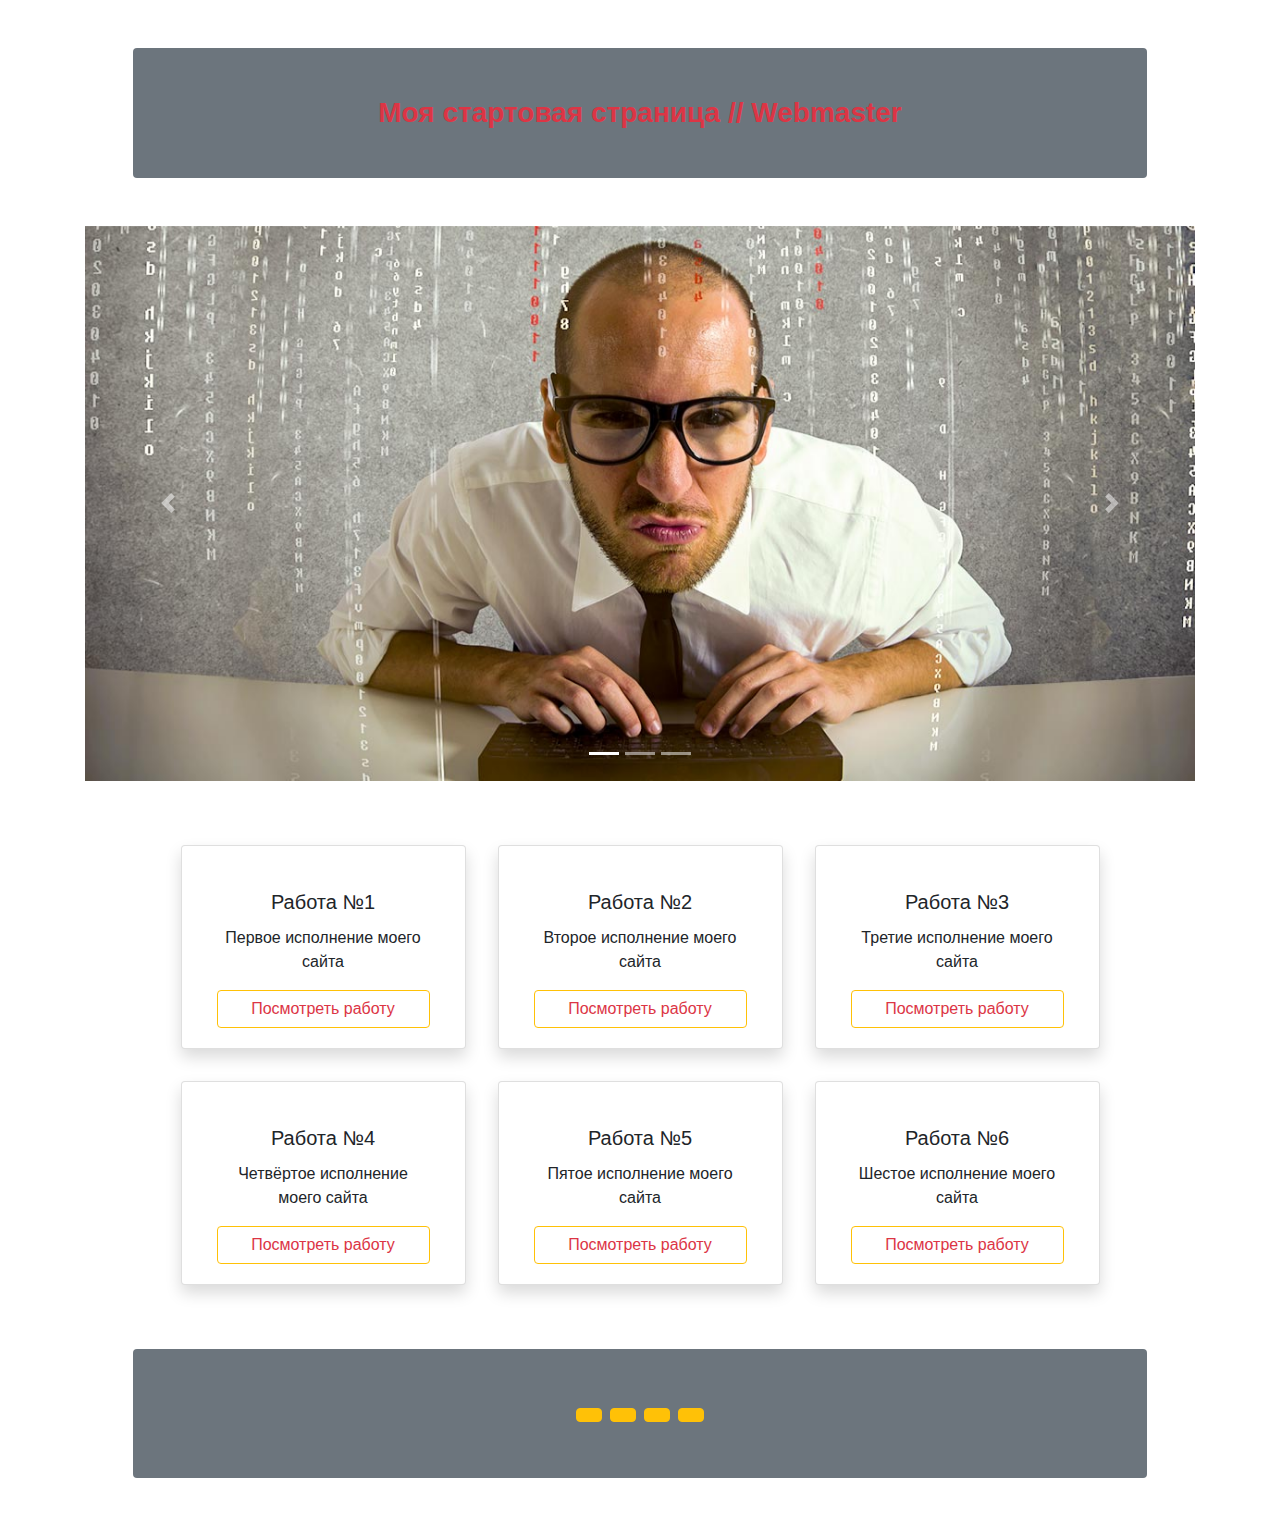
==== commit 24ee38f0: "Add files via upload" ====
--- a/index.html
+++ b/index.html
@@ -17,7 +17,7 @@
 
 <body>
   <div class="container">
-    <h1 class="font-weight-bold h3 text-center m-5 p-5 bg-dark text-warning rounded">
+    <h1 class="font-weight-bold h3 text-center m-5 p-5 bg-secondary text-danger rounded">
       <i class="fas fa-angle-double-left"></i>
       Моя стартовая страница // Webmaster
       <i class="fas fa-angle-double-right"></i>
@@ -34,13 +34,13 @@
       </ol>
       <div class="carousel-inner">
         <div class="carousel-item active">
-          <img src="img/1.jpg" class="d-block w-100" alt="...">
+          <img src="img/code-testing-1.jpg" class="d-block w-100" alt="...">
         </div>
         <div class="carousel-item">
-          <img src="img/2.jpg" class="d-block w-100" alt="...">
+          <img src="img/DmQrBpVXgAE8oou.jpg" class="d-block w-100" alt="...">
         </div>
         <div class="carousel-item">
-          <img src="img/3.jpg" class="d-block w-100" alt="...">
+          <img src="img/shutterstock_699634498.jpg" class="d-block w-100" alt="...">
         </div>
       </div>
       <a class="carousel-control-prev" href="#carouselExampleIndicators" role="button" data-slide="prev">
@@ -60,60 +60,60 @@
 
     <div class="row d-flex justify-content-center">
       <div class="card col-md-3 text-center m-3 shadow">
-        <i class="fas fa-address-card fa-7x mt-4 text-warning"></i>
+        <i class="fas fa-dice-one fa-7x mt-4 text-danger"></i>
 
         <div class="card-body">
           <h5 class="card-title">Работа №1</h5>
-          <p class="card-text">Первое исполнение моего сайтаz</p>
-          <a href="atrme16.github.io/laba6/index.html" class="stretched-link btn btn-outline-warning btn-block">Посмотреть работу</a>
+          <p class="card-text">Первое исполнение моего сайта</p>
+          <a target="new" href="atrme16.github.io/laba6/index.html" class="text-danger stretched-link btn btn-outline-warning btn-block" >Посмотреть работу</a>
         </div>
       </div>
       <div class="card col-md-3 text-center m-3 shadow">
-        <i class="fas fa-address-card fa-7x mt-4 text-warning"></i>
+        <i class="fas fa-dice-two fa-7x mt-4 text-danger"></i>
         <div class="card-body">
           <h5 class="card-title">Работа №2</h5>
           <p class="card-text">Второе исполнение моего сайта</p>
-          <a href="https://atrme16.github.io/laba7/index.html" class="stretched-link btn btn-outline-warning btn-block">Посмотреть работу</a>
+          <a target="new" href="https://atrme16.github.io/laba7/index.html" class="text-danger stretched-link btn btn-outline-warning btn-block">Посмотреть работу</a>
         </div>
       </div>
       <div class="card col-md-3 text-center m-3 shadow">
-        <i class="fas fa-address-card fa-7x mt-4 text-warning"></i>
+        <i class="fas fa-dice-three fa-7x mt-4 text-danger"></i>
         <div class="card-body">
           <h5 class="card-title">Работа №3</h5>
           <p class="card-text">Третие исполнение моего сайта</p>
-          <a href="https://atrme16.github.io/laba8/index.html" class="stretched-link btn btn-outline-warning btn-block">Посмотреть работу</a>
+          <a target="new" href="https://atrme16.github.io/laba8/index.html" class="text-danger stretched-link btn btn-outline-warning btn-block">Посмотреть работу</a>
         </div>
       </div>
       <div class="card col-md-3 text-center m-3 shadow">
-        <i class="fas fa-address-card fa-7x mt-4 text-warning"></i>
+        <i class="fas fa-dice-four fa-7x mt-4 text-danger"></i>
         <div class="card-body">
           <h5 class="card-title">Работа №4</h5>
           <p class="card-text">Четвёртое исполнение моего сайта</p>
-          <a href="https://atrme16.github.io/laba9/index.html" class="stretched-link btn btn-outline-warning btn-block">Посмотреть работу</a>
+          <a target="new" href="https://atrme16.github.io/laba9/index.html" class="text-danger stretched-link btn btn-outline-warning btn-block">Посмотреть работу</a>
         </div>
       </div>
       <div class="card col-md-3 text-center m-3 shadow">
-        <i class="fas fa-address-card fa-7x mt-4 text-warning"></i>
+        <i class="fas fa-dice-five fa-7x mt-4 text-danger"></i>
         <div class="card-body">
           <h5 class="card-title">Работа №5</h5>
           <p class="card-text">Пятое исполнение моего сайта</p>
-          <a href="https://atrme16.github.io/laba10/index.html" class="stretched-link btn btn-outline-warning btn-block">Посмотреть работу</a>
+          <a target="new" href="https://atrme16.github.io/laba10/index.html" class="text-danger stretched-link btn btn-outline-warning btn-block">Посмотреть работу</a>
         </div>
       </div>
       <div class="card col-md-3 text-center m-3 shadow">
-        <i class="fas fa-address-card fa-7x mt-4 text-warning"></i>
+        <i class="fas fa-dice-six fa-7x mt-4 text-danger"></i>
         <div class="card-body">
           <h5 class="card-title">Работа №6</h5>
           <p class="card-text">Шестое исполнение моего сайта</p>
-          <a href="atrme16.github.io/index.html" class="stretched-link btn btn-outline-warning btn-block">Посмотреть работу</a>
+          <a target="new" href="atrme16.github.io/vgs/index.html" class="text-danger stretched-link btn btn-outline-warning btn-block">Посмотреть работу</a>
         </div>
       </div>
-    </div>
-    <footer class="font-weight-bold h3 text-center m-5 p-5 bg-dark text-warning rounded">
-      <a href="#"><i class="fab fa-telegram btn btn-warning"></i></a>
-      <a href="#"><i class="fab fa-vk btn btn-warning"></i></a>
-      <a href="#"><i class="fab fa-youtube btn btn-warning"></i></a>
-      <a href="#"><i class="fab fa-instagram btn btn-warning"></i></a>
+    </div> 
+    <footer class="font-weight-bold h3 text-center m-5 p-5 bg-secondary text-danger rounded">
+      <a target="new" href="https://telegram.org/"><i class="fab fa-telegram btn btn-warning"></i></a>
+      <a target="new" href="https://vk.com/artyom.bogomolov"><i class="fab fa-vk btn btn-warning"></i></a>
+      <a target="new" href="https://www.youtube.com/"><i class="fab fa-youtube btn btn-warning"></i></a>
+      <a target="new" href="https://www.instagram.com/artembogo16/"><i class="fab fa-instagram btn btn-warning"></i></a>
     </footer>
   </div>
 
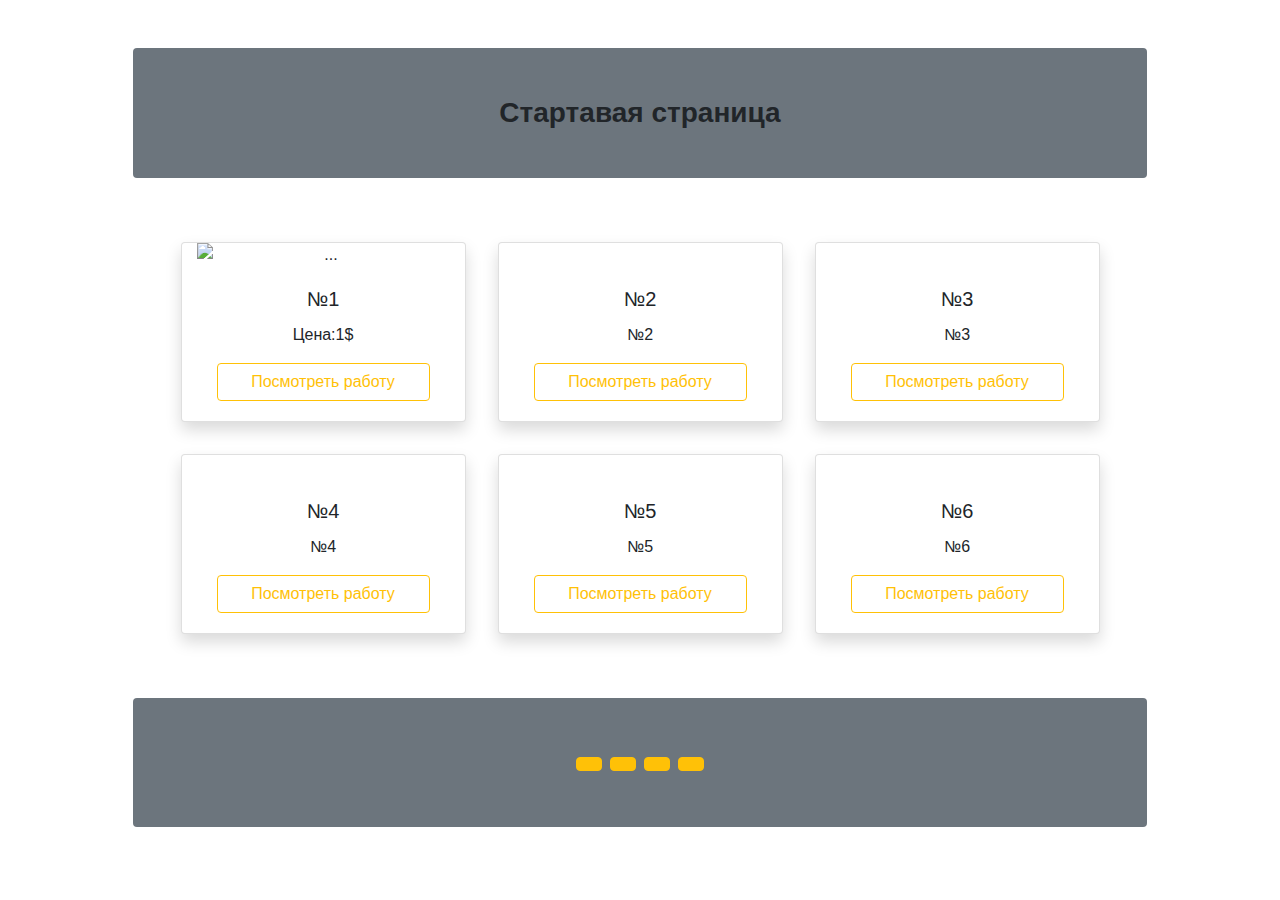
==== commit 2c1645f9: "Add files via upload" ====
--- a/index.html
+++ b/index.html
@@ -17,42 +17,16 @@
 
 <body>
   <div class="container">
-    <h1 class="font-weight-bold h3 text-center m-5 p-5 bg-secondary text-danger rounded">
+    <h1 class="font-weight-bold h3 text-center m-5 p-5 bg-secondary  rounded">
       <i class="fas fa-angle-double-left"></i>
-      Моя стартовая страница // Webmaster
+          Стартавая страница
       <i class="fas fa-angle-double-right"></i>
     </h1>
 
 
 
 
-    <div id="carouselExampleIndicators" class="carousel-fade carousel slide mb-5" data-ride="carousel">
-      <ol class="carousel-indicators">
-        <li data-target="#carouselExampleIndicators" data-slide-to="0" class="active"></li>
-        <li data-target="#carouselExampleIndicators" data-slide-to="1"></li>
-        <li data-target="#carouselExampleIndicators" data-slide-to="2"></li>
-      </ol>
-      <div class="carousel-inner">
-        <div class="carousel-item active">
-          <img src="img/code-testing-1.jpg" class="d-block w-100" alt="...">
-        </div>
-        <div class="carousel-item">
-          <img src="img/DmQrBpVXgAE8oou.jpg" class="d-block w-100" alt="...">
-        </div>
-        <div class="carousel-item">
-          <img src="img/shutterstock_699634498.jpg" class="d-block w-100" alt="...">
-        </div>
-      </div>
-      <a class="carousel-control-prev" href="#carouselExampleIndicators" role="button" data-slide="prev">
-        <span class="carousel-control-prev-icon" aria-hidden="true"></span>
-        <span class="sr-only">Previous</span>
-      </a>
-      <a class="carousel-control-next" href="#carouselExampleIndicators" role="button" data-slide="next">
-        <span class="carousel-control-next-icon" aria-hidden="true"></span>
-        <span class="sr-only">Next</span>
-      </a>
-    </div>
-
+    
 
 
 
@@ -60,52 +34,52 @@
 
     <div class="row d-flex justify-content-center">
       <div class="card col-md-3 text-center m-3 shadow">
-        <i class="fas fa-dice-one fa-7x mt-4 text-danger"></i>
+        <img src="Screenshot_1.png" class="d-block w-100" alt="...">
 
         <div class="card-body">
-          <h5 class="card-title">Работа №1</h5>
-          <p class="card-text">Первое исполнение моего сайта</p>
-          <a target="new" href="atrme16.github.io/laba6/index.html" class="text-danger stretched-link btn btn-outline-warning btn-block" >Посмотреть работу</a>
+          <h5 class="card-title"> №1</h5>
+          <p class="card-text">Цена:1$</p>
+          <a target="new" href="https://vk.com/id331253480" class=" stretched-link btn btn-outline-warning btn-block" >Посмотреть работу</a>
         </div>
       </div>
       <div class="card col-md-3 text-center m-3 shadow">
-        <i class="fas fa-dice-two fa-7x mt-4 text-danger"></i>
+        <i class="fas fa-dice-two fa-7x mt-4 "></i>
         <div class="card-body">
-          <h5 class="card-title">Работа №2</h5>
-          <p class="card-text">Второе исполнение моего сайта</p>
-          <a target="new" href="https://atrme16.github.io/laba7/index.html" class="text-danger stretched-link btn btn-outline-warning btn-block">Посмотреть работу</a>
+          <h5 class="card-title"> №2</h5>
+          <p class="card-text">№2</p>
+          <a target="new" href="" class=" stretched-link btn btn-outline-warning btn-block">Посмотреть работу</a>
         </div>
       </div>
       <div class="card col-md-3 text-center m-3 shadow">
-        <i class="fas fa-dice-three fa-7x mt-4 text-danger"></i>
+        <i class="fas fa-dice-three fa-7x mt-4 "></i>
         <div class="card-body">
-          <h5 class="card-title">Работа №3</h5>
-          <p class="card-text">Третие исполнение моего сайта</p>
-          <a target="new" href="https://atrme16.github.io/laba8/index.html" class="text-danger stretched-link btn btn-outline-warning btn-block">Посмотреть работу</a>
+          <h5 class="card-title"> №3</h5>
+          <p class="card-text">№3</p>
+          <a target="new" href="" class=" stretched-link btn btn-outline-warning btn-block">Посмотреть работу</a>
         </div>
       </div>
       <div class="card col-md-3 text-center m-3 shadow">
-        <i class="fas fa-dice-four fa-7x mt-4 text-danger"></i>
+        <i class="fas fa-dice-four fa-7x mt-4 "></i>
         <div class="card-body">
-          <h5 class="card-title">Работа №4</h5>
-          <p class="card-text">Четвёртое исполнение моего сайта</p>
-          <a target="new" href="https://atrme16.github.io/laba9/index.html" class="text-danger stretched-link btn btn-outline-warning btn-block">Посмотреть работу</a>
+          <h5 class="card-title"> №4</h5>
+          <p class="card-text">№4</p>
+          <a target="new" href="" class=" stretched-link btn btn-outline-warning btn-block">Посмотреть работу</a>
         </div>
       </div>
       <div class="card col-md-3 text-center m-3 shadow">
-        <i class="fas fa-dice-five fa-7x mt-4 text-danger"></i>
+        <i class="fas fa-dice-five fa-7x mt-4 "></i>
         <div class="card-body">
-          <h5 class="card-title">Работа №5</h5>
-          <p class="card-text">Пятое исполнение моего сайта</p>
-          <a target="new" href="https://atrme16.github.io/laba10/index.html" class="text-danger stretched-link btn btn-outline-warning btn-block">Посмотреть работу</a>
+          <h5 class="card-title"> №5</h5>
+          <p class="card-text">№5</p>
+          <a target="new" href="" class=" stretched-link btn btn-outline-warning btn-block">Посмотреть работу</a>
         </div>
       </div>
       <div class="card col-md-3 text-center m-3 shadow">
-        <i class="fas fa-dice-six fa-7x mt-4 text-danger"></i>
+        <i class="fas fa-dice-six fa-7x mt-4 "></i>
         <div class="card-body">
-          <h5 class="card-title">Работа №6</h5>
-          <p class="card-text">Шестое исполнение моего сайта</p>
-          <a target="new" href="atrme16.github.io/vgs/index.html" class="text-danger stretched-link btn btn-outline-warning btn-block">Посмотреть работу</a>
+          <h5 class="card-title"> №6</h5>
+          <p class="card-text">№6</p>
+          <a target="new" href="" class=" stretched-link btn btn-outline-warning btn-block">Посмотреть работу</a>
         </div>
       </div>
     </div> 
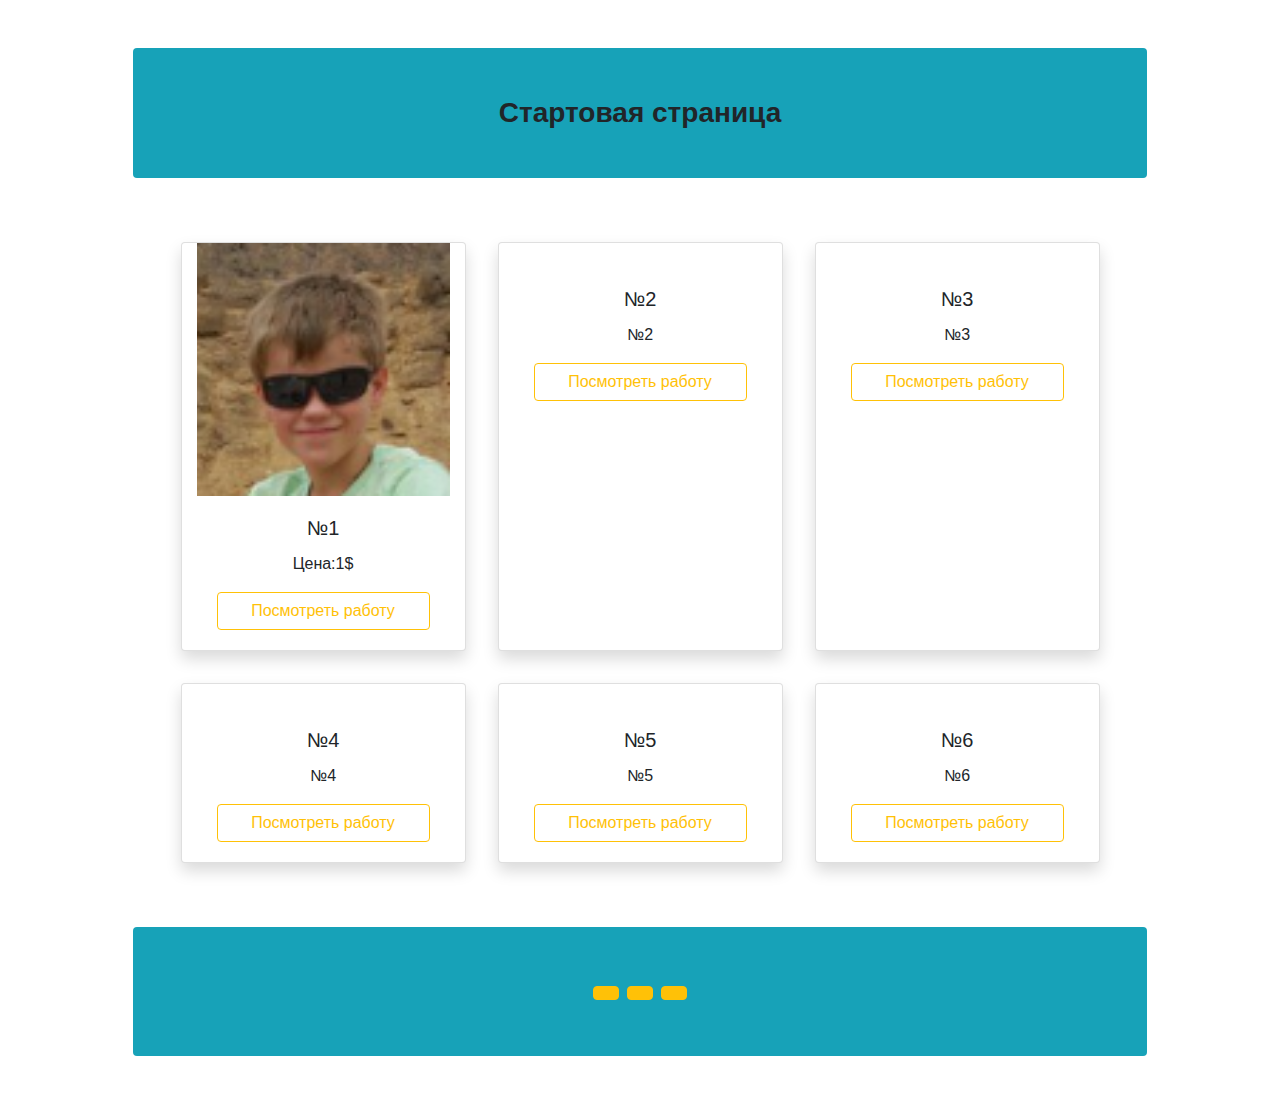
==== commit 3480f27d: "Add files via upload" ====
--- a/index.html
+++ b/index.html
@@ -12,14 +12,14 @@
   <!-- подключаем иконочный шрифт -->
   <link rel="stylesheet" href="https://use.fontawesome.com/releases/v5.8.1/css/all.css"
     integrity="sha384-50oBUHEmvpQ+1lW4y57PTFmhCaXp0ML5d60M1M7uH2+nqUivzIebhndOJK28anvf" crossorigin="anonymous">
-  <title>Стартавая страница</title>
+  <title>Стартовая страница</title>
 </head>
 
 <body>
   <div class="container">
-    <h1 class="font-weight-bold h3 text-center m-5 p-5 bg-secondary  rounded">
+    <h1 class="font-weight-bold h3 text-center m-5 p-5 bg-info  rounded">
       <i class="fas fa-angle-double-left"></i>
-          Стартавая страница
+          Стартовая страница
       <i class="fas fa-angle-double-right"></i>
     </h1>
 
@@ -83,10 +83,9 @@
         </div>
       </div>
     </div> 
-    <footer class="font-weight-bold h3 text-center m-5 p-5 bg-secondary text-danger rounded">
+    <footer class="font-weight-bold h3 text-center m-5 p-5 bg-info text-danger rounded">
       <a target="new" href="https://telegram.org/"><i class="fab fa-telegram btn btn-warning"></i></a>
       <a target="new" href="https://vk.com/artyom.bogomolov"><i class="fab fa-vk btn btn-warning"></i></a>
-      <a target="new" href="https://www.youtube.com/"><i class="fab fa-youtube btn btn-warning"></i></a>
       <a target="new" href="https://www.instagram.com/artembogo16/"><i class="fab fa-instagram btn btn-warning"></i></a>
     </footer>
   </div>
